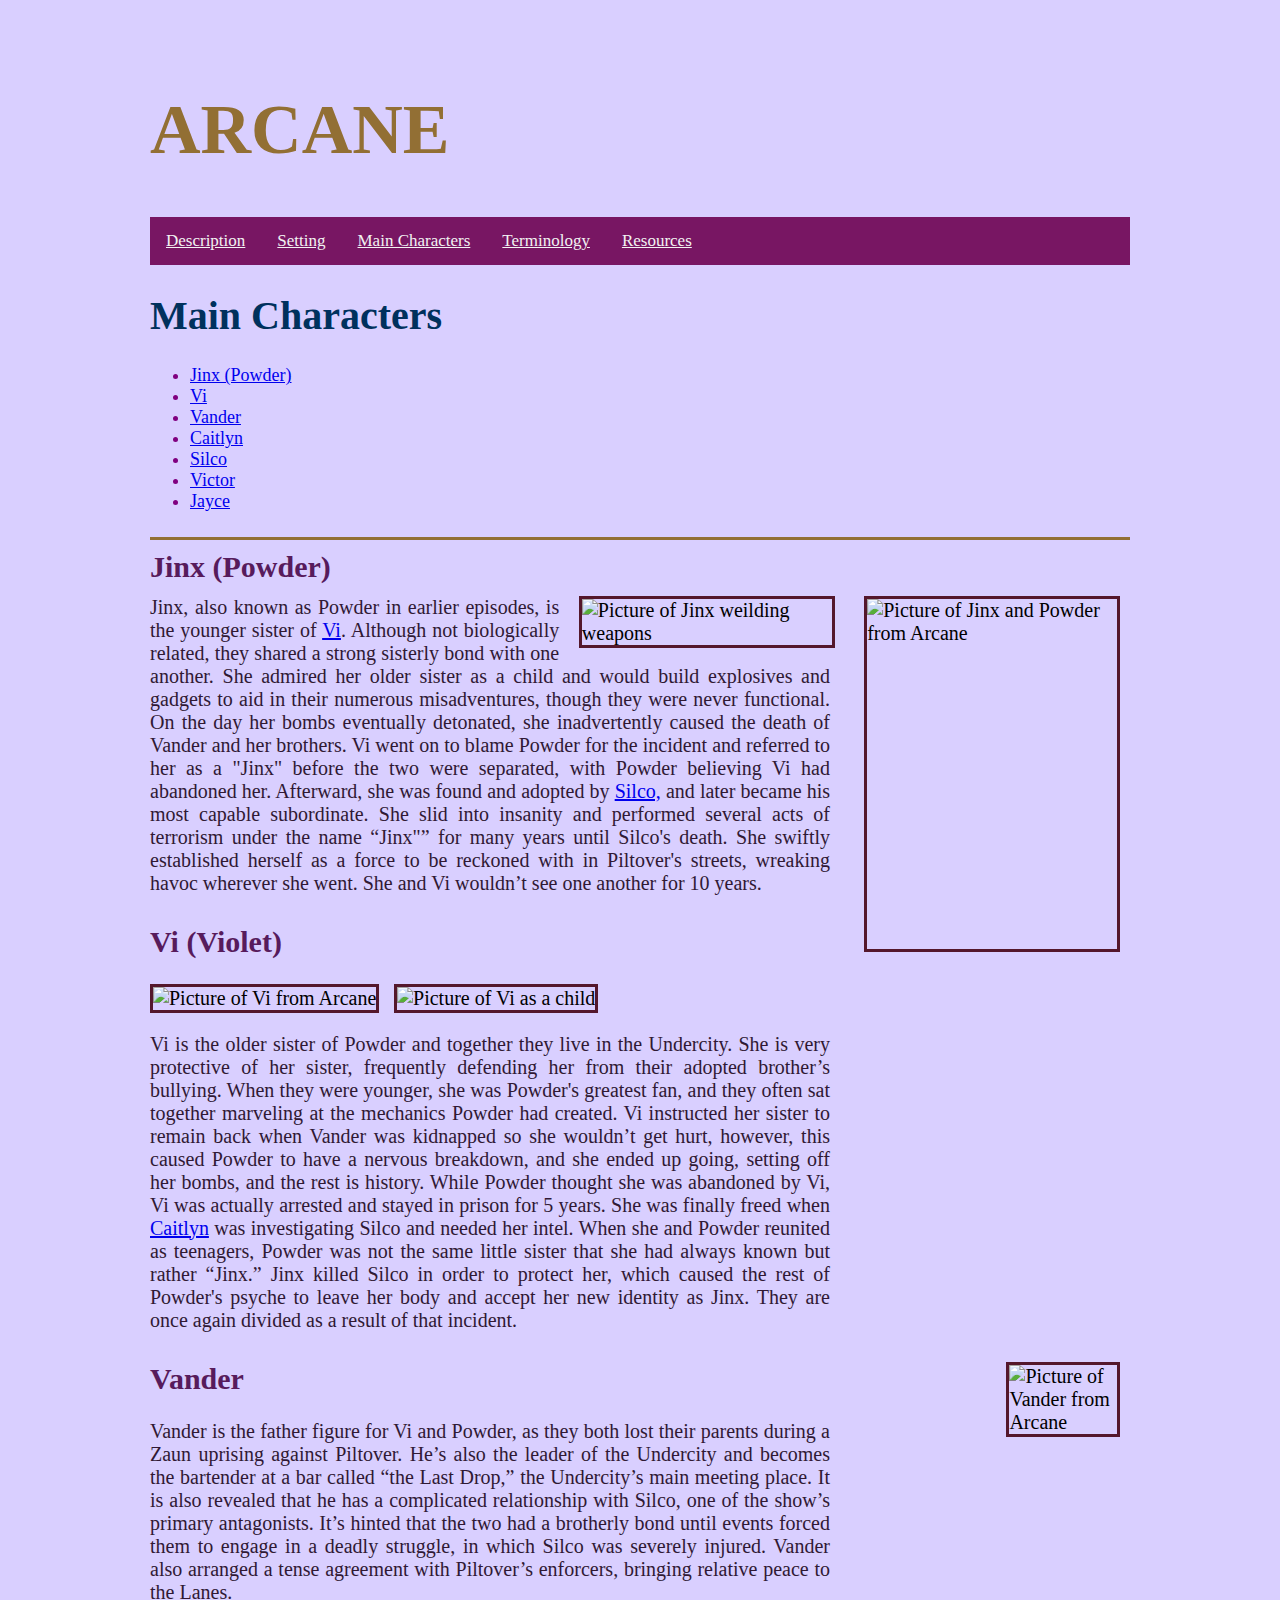
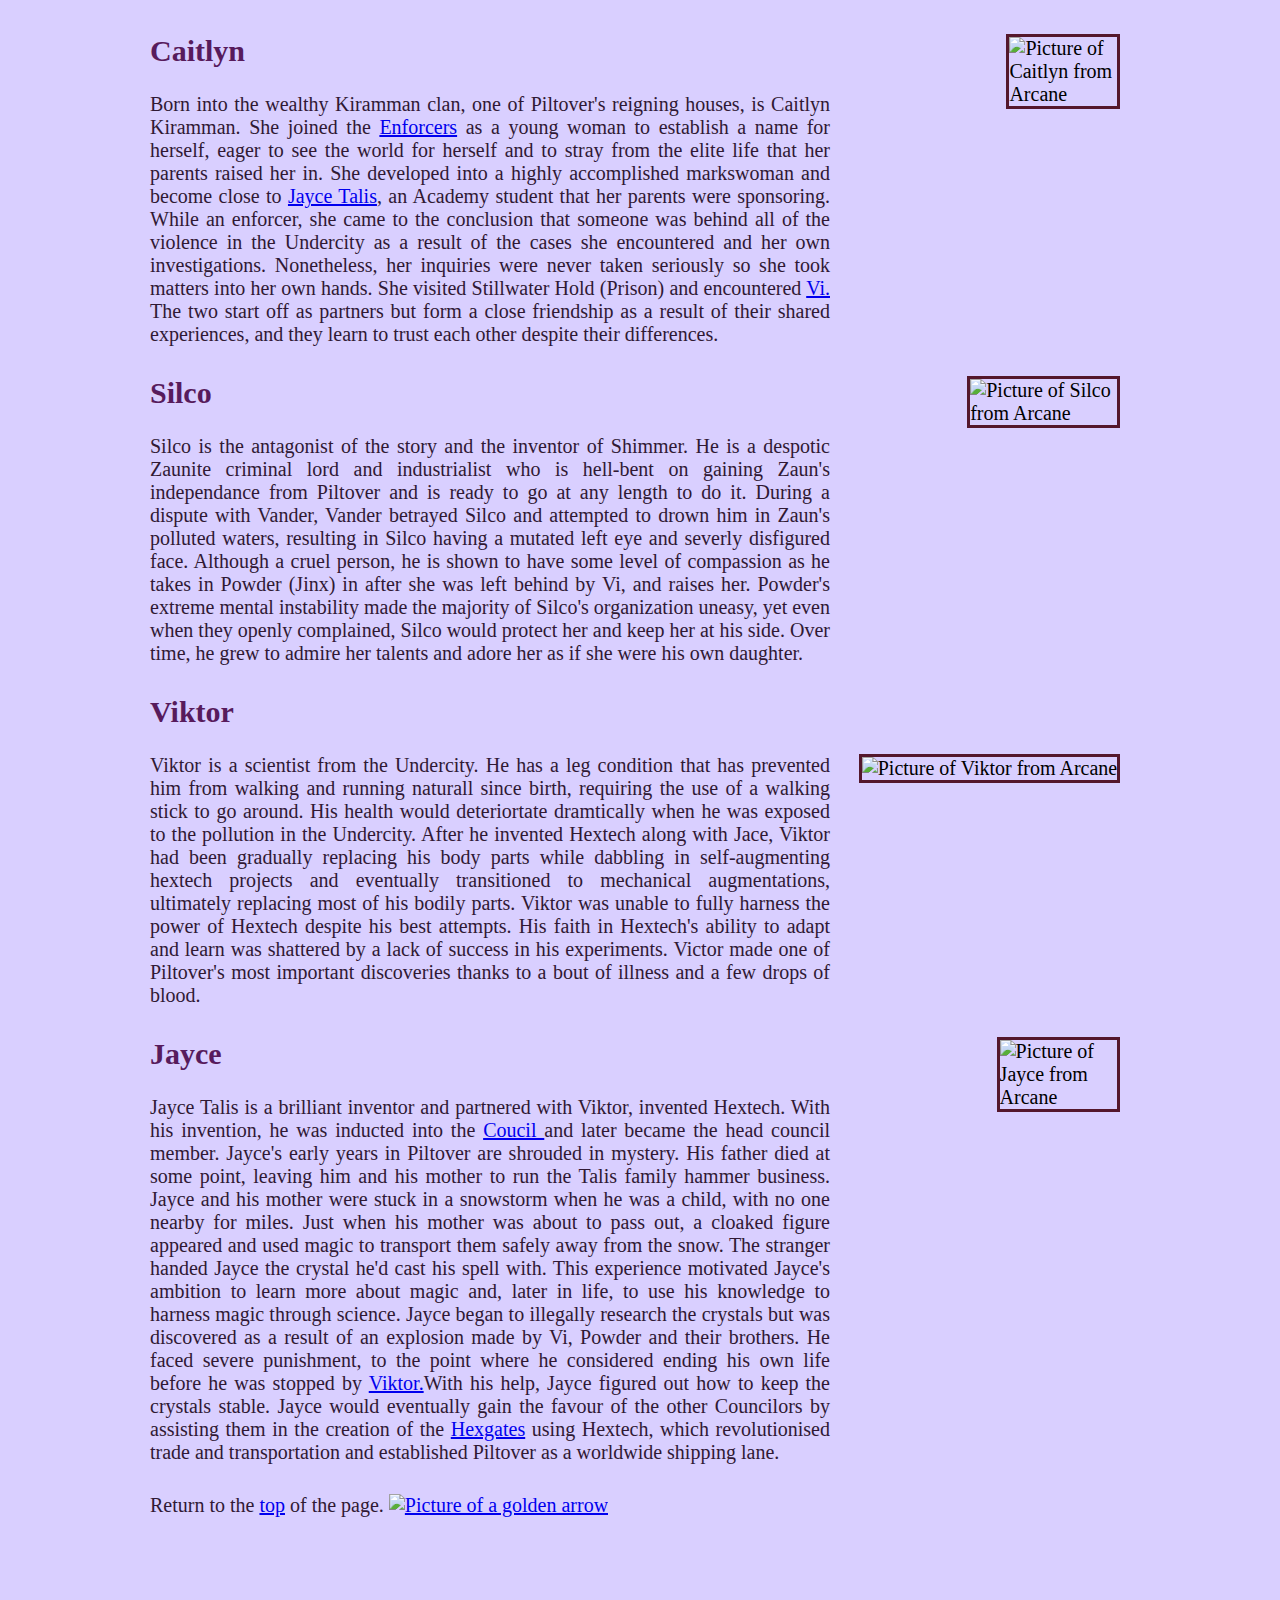
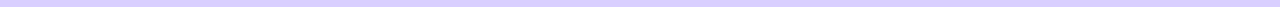
==== ArcaneMainCharacters.html @ 2a16cbcc "Add files via upload" ====
<!doctype html>
<html lang = "en">
	<head>
	    <meta charset="UTF-8">
		<title> ARCANE </title>
		<link rel="stylesheet" type="text/css" href="Arcane.css" />
    </head>
	<body> 
		<h1 id = "arcane""Top"> ARCANE </h1>
		<div class="topnav">
			<a class="active" href="index.html">Description</a>
			<a href="ArcaneSetting.html">Setting</a>
			<a href="ArcaneMainCharacters.html">Main Characters</a>
			<a href="ArcaneTerminology.html">Terminology</a>
			<a href="ArcaneResources.html">Resources</a>

		</div>
		
		<h1 id = "Main Characters"> Main Characters </h1>
		<ul>
			<li> <a href = "#Jinx"> Jinx (Powder) </a> </li>
			<li> <a href = "#Vi"> Vi </a> </li>
			<li> <a href = "#Vander"> Vander </a> </li>
			<li> <a href = "#Caitlyn"> Caitlyn </a> </li>
			<li> <a href = "#Silco"> Silco </a> </li>
			<li> <a href = "#Viktor"> Victor </a> </li>
			<li> <a href = "#Jayce"> Jayce </a> </li>
		</ul>
		
		<h2 id = "Jinx" class= "line"> Jinx (Powder) </h2> 
		<img class= "rightside" src= "Images/Jinxandpowder.jpg" height ="350px" width= "250px" alt= "Picture of Jinx and Powder from Arcane"/><img class= "rightside" src= "Images/Jinx.jpg" width= "250x" alt= "Picture of Jinx weilding weapons"/>
		<p> Jinx, also known as Powder in earlier episodes, is the younger sister of <a href = "#Vi">Vi</a>. Although not biologically related, they shared a strong sisterly bond with one another. She admired her older sister as a child and would build explosives and gadgets to aid in their numerous misadventures, though they were never functional. On the day her bombs eventually detonated, she inadvertently caused the death of Vander and her brothers. Vi went on to blame Powder for the incident and referred to her as a "Jinx" before the two were separated, with Powder believing Vi had abandoned her. Afterward, she was found and adopted by <a href = "#Silco">Silco,</a> and later became his most capable subordinate. She slid into insanity and performed several acts of terrorism under the name &ldquo;Jinx"&rdquo; for many years until Silco's death. She swiftly established herself as a force to be reckoned with in Piltover's streets, wreaking havoc wherever she went. She and Vi wouldn’t see one another for 10 years. 
		</p>
	
		<h2 id = "Vi"> Vi (Violet)</h2>
		<img src= "Images/Vi.jpg" width ="30%" alt ="Picture of Vi from Arcane"/> <img src= "Images/Vi2.png" width ="32%" alt ="Picture of Vi as a child"/> 
		<p> Vi is the older sister of Powder and together they live in the Undercity. She is very protective of her sister, frequently defending her from their adopted brother’s bullying. When they were younger, she was Powder's greatest fan, and they often sat together marveling at the mechanics Powder had created. Vi instructed her sister to remain back when Vander was kidnapped so she wouldn’t get hurt, however, this caused Powder to have a nervous breakdown, and she ended up going, setting off her bombs, and the rest is history. While Powder thought she was abandoned by Vi, Vi was actually arrested and stayed in prison for 5 years. She was finally freed when <a href ="#Caitlyn">Caitlyn</a> was investigating Silco and needed her intel. When she and Powder reunited as teenagers, Powder was not the same little sister that she had always known but rather &ldquo;Jinx.&rdquo; Jinx killed Silco in order to protect her, which caused the rest of Powder's psyche to leave her body and accept her new identity as Jinx. They are once again divided as a result of that incident.
		</p>
		
		<img class= "rightside" width ="11%" src ="Images/Vander.jpg" alt ="Picture of Vander from Arcane"/>
		<h2 id = "Vander"> Vander </h2> 
		<p> Vander is the father figure for Vi and Powder, as they both lost their parents during a Zaun uprising against Piltover. He’s also the leader of the Undercity and becomes the bartender at a bar called “the Last Drop,” the Undercity’s main meeting place. It is also revealed that he has a complicated relationship with Silco, one of the show’s primary antagonists. It’s hinted that the two had a brotherly bond until events forced them to engage in a deadly struggle, in which Silco was severely injured. Vander also arranged a tense agreement with Piltover’s enforcers, bringing relative peace to the Lanes. 
		</p>
		
		<img class= "rightside" width ="11%" src ="Images/Caitlyn.jpg" alt ="Picture of Caitlyn from Arcane"/>
		<h2 id = "Caitlyn"> Caitlyn </h2>
		<p>Born into the wealthy Kiramman clan, one of Piltover's reigning houses, is Caitlyn Kiramman. She joined the <a href = "ArcaneTerminology.html">Enforcers</a> as a young woman to establish a name for herself, eager to see the world for herself and to stray from the elite life that her parents raised her in. She developed into a highly accomplished markswoman and become close to <a href="#Jayce">Jayce Talis</a>, an Academy student that her parents were sponsoring. While an enforcer, she came to the conclusion that someone was behind all of the violence in the Undercity as a result of the cases she encountered and her own investigations. Nonetheless, her inquiries were never taken seriously so she took matters into her own hands. She visited Stillwater Hold (Prison) and encountered <a href ="#Vi">Vi.</a> The two start off as partners but form a close friendship as a result of their shared experiences, and they learn to trust each other despite their differences.
		</p>
	
		<img class= "rightside" width ="15%" src ="Images/Silco.jfif" alt ="Picture of Silco from Arcane"/>
		<h2 id = "Silco"> Silco </h2>
		<p>Silco is the antagonist of the story and the inventor of Shimmer. He is a despotic Zaunite criminal lord and industrialist who is hell-bent on gaining Zaun's independance from Piltover and is ready to go at any length to do it. During a dispute with Vander, Vander betrayed Silco and attempted to drown him in Zaun's polluted waters, resulting in Silco having a mutated left eye and severly disfigured face. Although a cruel person, he is shown to have some level of compassion as he takes in Powder (Jinx) in after she was left behind by Vi, and raises her. Powder's extreme mental instability made the majority of Silco's organization uneasy, yet even when they openly complained, Silco would protect her and keep her at his side. Over time, he grew to admire her talents and adore her as if she were his own daughter. 
		</p>
		
		<h2 id = "Viktor"> Viktor </h2>
		<img class ="rightside" width ="" src ="Images/Viktor.jpg" alt ="Picture of Viktor from Arcane"/>
		<p> Viktor is a scientist from the Undercity. He has a leg condition that has prevented him from walking and running naturall since birth, requiring the use of a walking stick to go around. His health would deteriortate dramtically when he was exposed to the pollution in the Undercity. After he invented Hextech along with Jace, Viktor had been gradually replacing his body parts while dabbling in self-augmenting hextech projects and eventually transitioned to mechanical augmentations, ultimately replacing most of his bodily parts. Viktor was unable to fully harness the power of Hextech despite his best attempts. His faith in Hextech's ability to adapt and learn was shattered by a lack of success in his experiments. Victor made one of Piltover's most important discoveries thanks to a bout of illness and a few drops of blood.
		</p>
		
		<img class ="rightside" width ="12%" src ="Images/Jayce.jpg" alt ="Picture of Jayce from Arcane"/>
		<h2 id = "Jayce"> Jayce </h2>
		<p> Jayce Talis is a brilliant inventor and partnered with Viktor, invented Hextech. With his invention, he was inducted into the <a href = "ArcaneTerminology.html"> Coucil </a> and later became the head council member. Jayce's early years in Piltover are shrouded in mystery. His father died at some point, leaving him and his mother to run the Talis family hammer business. Jayce and his mother were stuck in a snowstorm when he was a child, with no one nearby for miles. Just when his mother was about to pass out, a cloaked figure appeared and used magic to transport them safely away from the snow. The stranger handed Jayce the crystal he'd cast his spell with. This experience motivated Jayce's ambition to learn more about magic and, later in life, to use his knowledge to harness magic through science. Jayce began to illegally research the crystals but was discovered as a result of an explosion made by Vi, Powder and their brothers. He faced severe punishment, to the point where he considered ending his own life before he was stopped by <a href ="#Viktor">Viktor.</a>With his help, Jayce figured out how to keep the crystals stable. Jayce would eventually gain the favour of the other Councilors by assisting them in the creation of the <a href ="ArcaneTerminology.html">Hexgates</a> using Hextech, which revolutionised trade and transportation and established Piltover as a worldwide shipping lane.
		</p>
		
		<p> Return to the <a href = "#Top">top</a> of the page. <a href ="#Top"><img id ="arrow" src= "Images/Arrow.png" height= "30" width ="20" alt= "Picture of a golden arrow"/></a></p>		
	</body>
</html>
---- Arcane.css ----
p {
	font-family: serif, Verdana, "Times New Roman";
	color: #301934;
	text-align: justify; 
	margin-top: 20px;
	margin-bottom: 30px;
	margin-right: 300px;
}
body {
	background-color:#d9cfff;
	font-size:20px;
	margin-top: 90px;
	margin-bottom: 90px;
	margin-right: 150px;
	margin-left: 150px;
}

/* Add a background color to the top navigation */
.topnav {
  background-color: #781663;
  overflow: hidden;
}

/* Style the links inside the navigation bar */
.topnav a {
  float: left;
  color: #f2f2f2;
  text-align: center;
  padding: 14px 16px;
  font-size: 17px;
}

/* Change the color of links on hover */
.topnav a:hover {
  background-color: #4d083d;
  color: white;
}
img {
	border-color: #54172c; 
	border-width: medium; 
	border-style: solid;
	margin-right: 1%;
}

ul {
	font-size: 18px;
	color: purple;
}
#arcane {
	font-size:70px;
	color:#926F34; 
}
h1 {
	font-size:40px;
	color:#00315D;
}
h2 {
	color: #571B5C;
}
h3 {
	color:
}
.rightside	{ /*So images stay on the right side of the screen*/ 
	float: right;
	margin-left: 2%;
}
#arrow {
	margin: 0%;
	border-style: none;
}
.line {
	height: 1px;
	border-top: solid;
	border-color: #926F34;
	padding-top: 1%;
	padding-bottom: 2%;
}
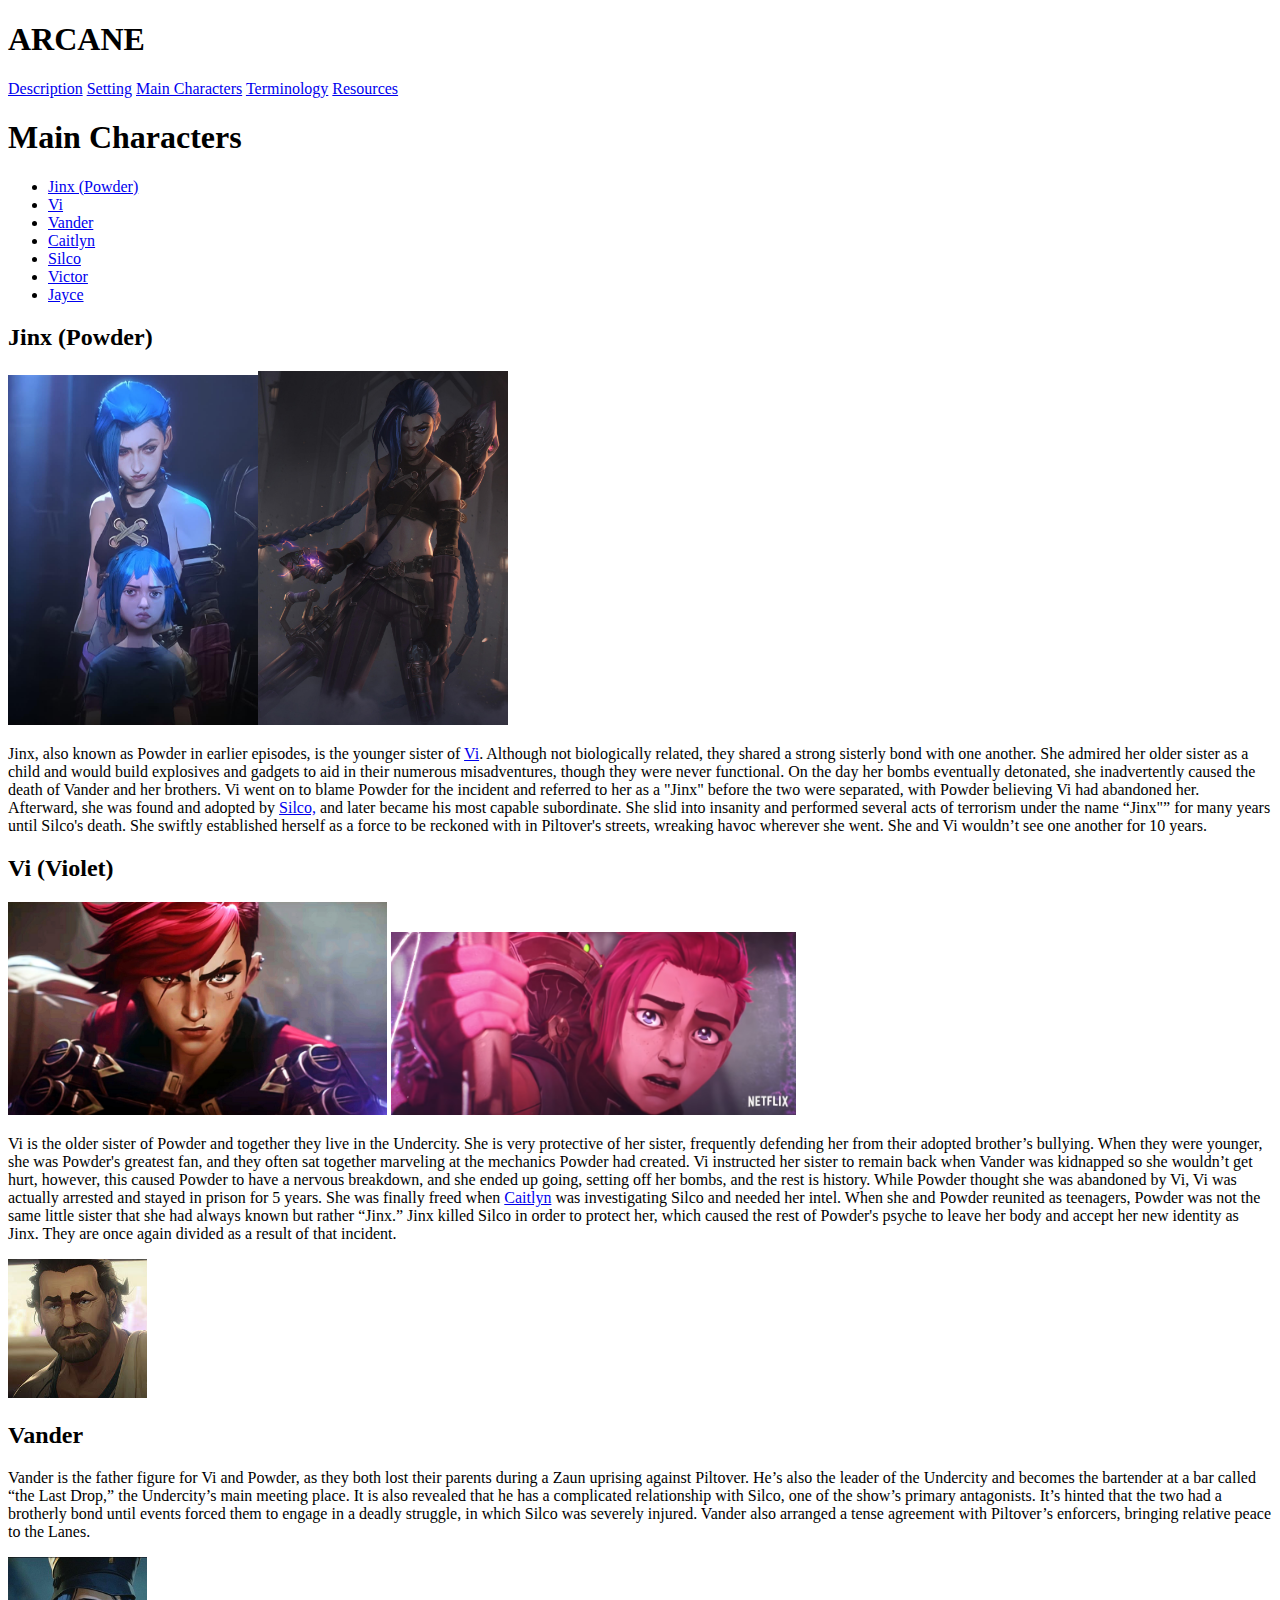
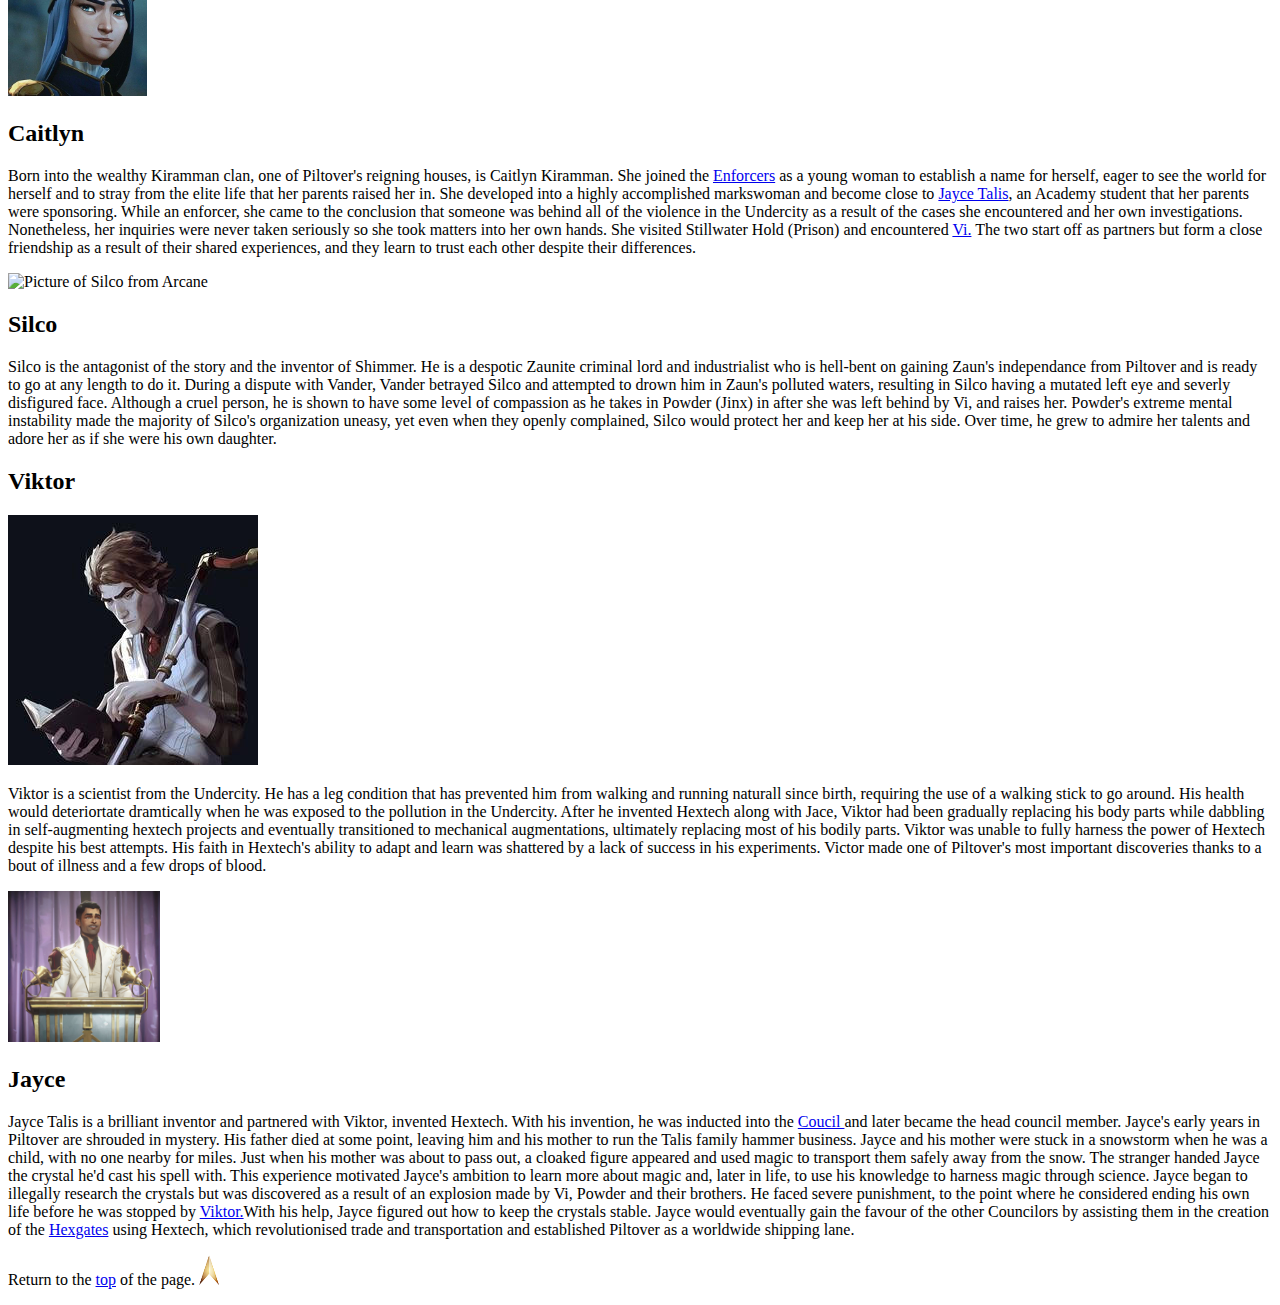
==== commit 5a20c5d2: "Add files via upload" ====
--- a/ArcaneMainCharacters.html
+++ b/ArcaneMainCharacters.html
@@ -28,7 +28,7 @@
 		</ul>
 		
 		<h2 id = "Jinx" class= "line"> Jinx (Powder) </h2> 
-		<img class= "rightside" src= "Images/Jinxandpowder.jpg" height ="350px" width= "250px" alt= "Picture of Jinx and Powder from Arcane"/><img class= "rightside" src= "Images/Jinx.jpg" width= "250x" alt= "Picture of Jinx weilding weapons"/>
+		<img class= "rightside" height ="350" width ="250" src= "Images/JinxandPowder.jpg" alt= "Picture of Jinx and Powder from Arcane"><img class= "rightside" src= "Images/Jinx.jpg" width= "250" alt= "Picture of Jinx weilding weapons">
 		<p> Jinx, also known as Powder in earlier episodes, is the younger sister of <a href = "#Vi">Vi</a>. Although not biologically related, they shared a strong sisterly bond with one another. She admired her older sister as a child and would build explosives and gadgets to aid in their numerous misadventures, though they were never functional. On the day her bombs eventually detonated, she inadvertently caused the death of Vander and her brothers. Vi went on to blame Powder for the incident and referred to her as a "Jinx" before the two were separated, with Powder believing Vi had abandoned her. Afterward, she was found and adopted by <a href = "#Silco">Silco,</a> and later became his most capable subordinate. She slid into insanity and performed several acts of terrorism under the name &ldquo;Jinx"&rdquo; for many years until Silco's death. She swiftly established herself as a force to be reckoned with in Piltover's streets, wreaking havoc wherever she went. She and Vi wouldn’t see one another for 10 years. 
 		</p>
 	
@@ -62,6 +62,7 @@
 		<p> Jayce Talis is a brilliant inventor and partnered with Viktor, invented Hextech. With his invention, he was inducted into the <a href = "ArcaneTerminology.html"> Coucil </a> and later became the head council member. Jayce's early years in Piltover are shrouded in mystery. His father died at some point, leaving him and his mother to run the Talis family hammer business. Jayce and his mother were stuck in a snowstorm when he was a child, with no one nearby for miles. Just when his mother was about to pass out, a cloaked figure appeared and used magic to transport them safely away from the snow. The stranger handed Jayce the crystal he'd cast his spell with. This experience motivated Jayce's ambition to learn more about magic and, later in life, to use his knowledge to harness magic through science. Jayce began to illegally research the crystals but was discovered as a result of an explosion made by Vi, Powder and their brothers. He faced severe punishment, to the point where he considered ending his own life before he was stopped by <a href ="#Viktor">Viktor.</a>With his help, Jayce figured out how to keep the crystals stable. Jayce would eventually gain the favour of the other Councilors by assisting them in the creation of the <a href ="ArcaneTerminology.html">Hexgates</a> using Hextech, which revolutionised trade and transportation and established Piltover as a worldwide shipping lane.
 		</p>
 		
-		<p> Return to the <a href = "#Top">top</a> of the page. <a href ="#Top"><img id ="arrow" src= "Images/Arrow.png" height= "30" width ="20" alt= "Picture of a golden arrow"/></a></p>		
+		<p> Return to the <a href = "#Top">top</a> of the page. <a href ="#Top"><img id ="arrow" src= "Images/Arrow.png" height= "30" width ="20" alt= "Picture of a golden arrow"/></a></p>	
+		<a href="http://validator.w3.org/check?uri=https://yuandie09.github.io/home/">
 	</body>
 </html>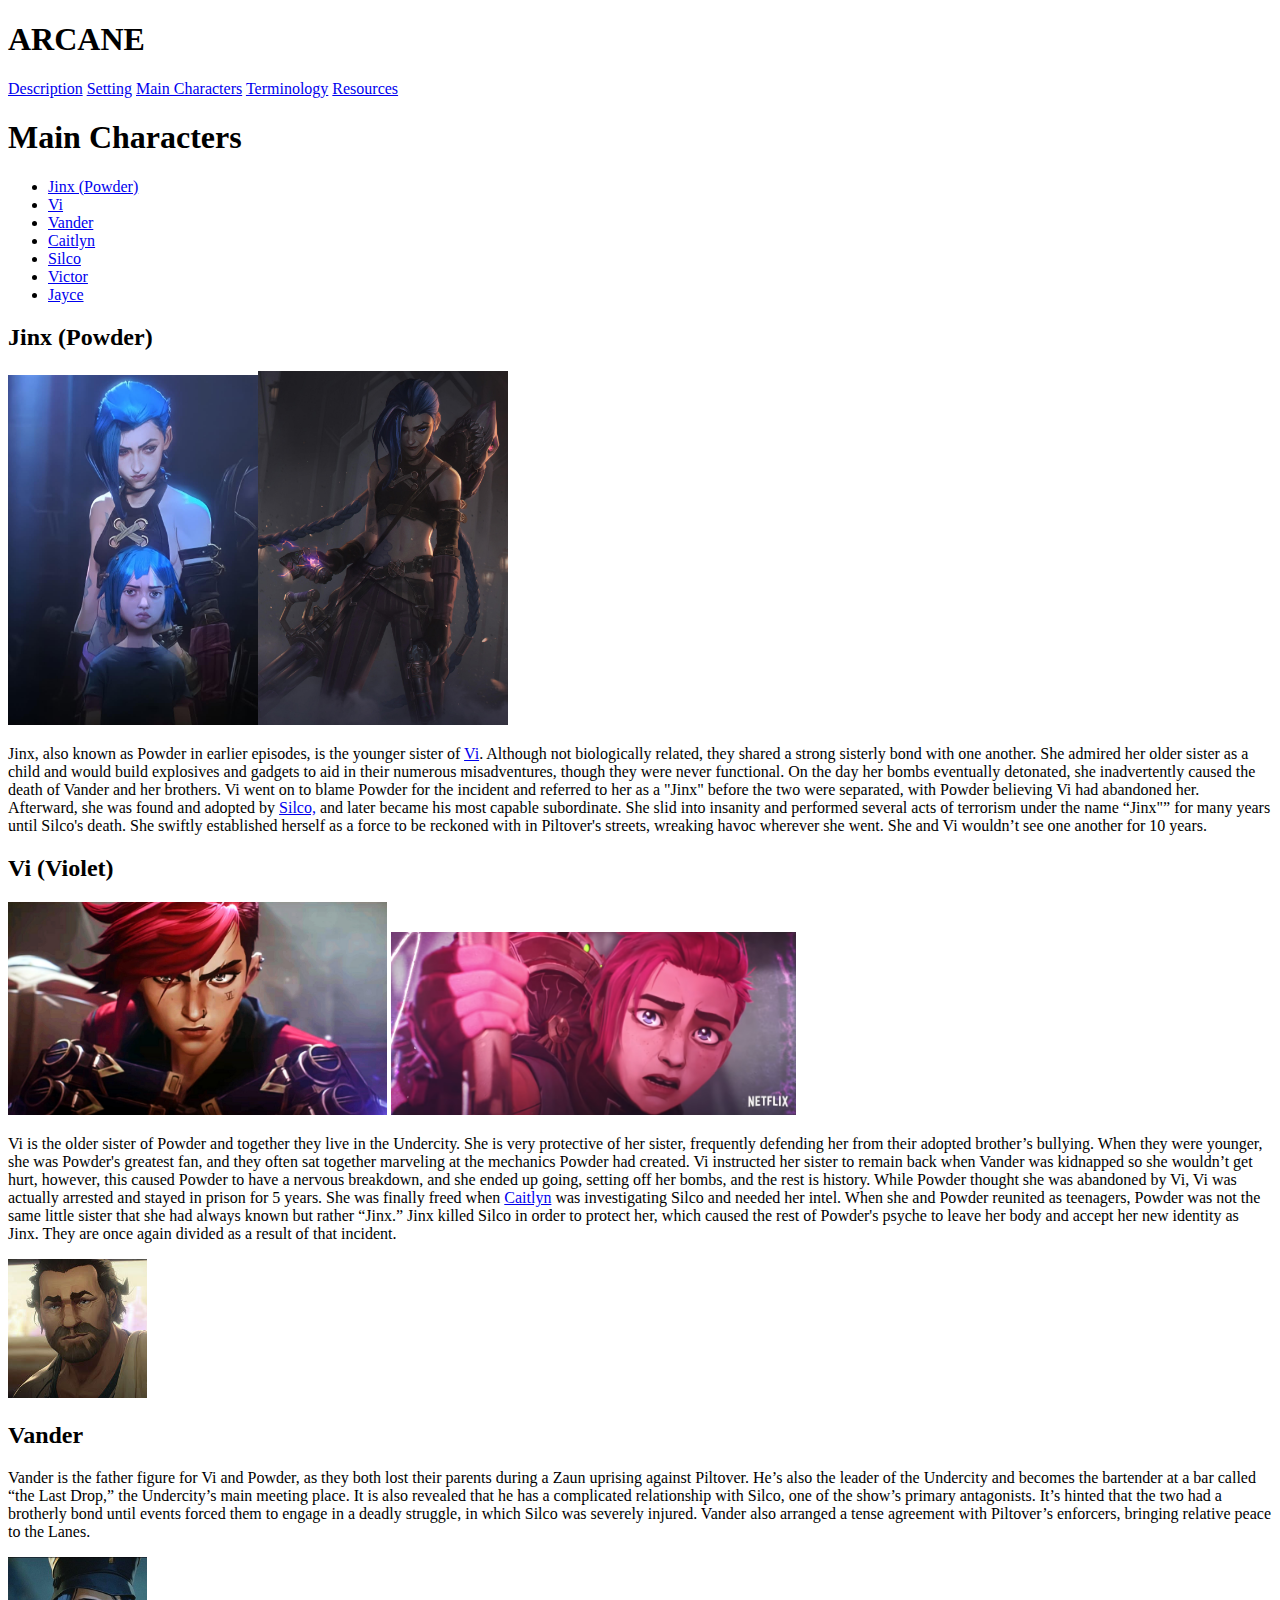
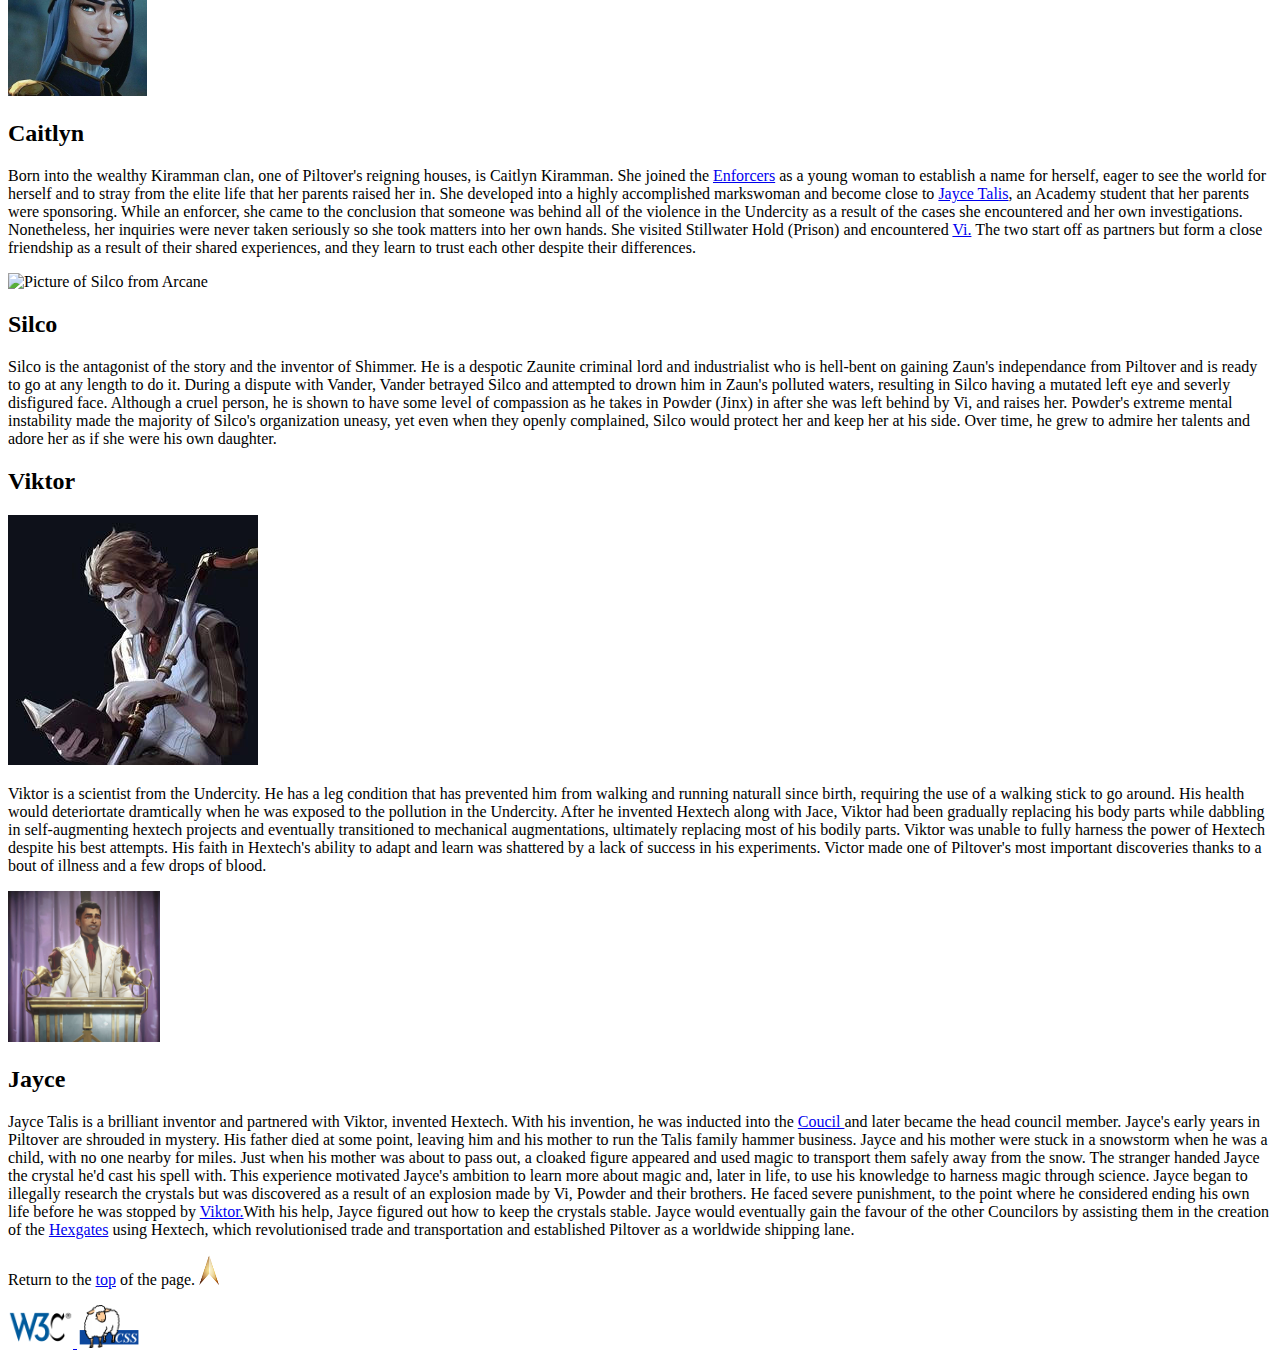
==== commit 9549a47b: "Add files via upload" ====
--- a/ArcaneMainCharacters.html
+++ b/ArcaneMainCharacters.html
@@ -64,5 +64,10 @@
 		
 		<p> Return to the <a href = "#Top">top</a> of the page. <a href ="#Top"><img id ="arrow" src= "Images/Arrow.png" height= "30" width ="20" alt= "Picture of a golden arrow"/></a></p>	
 		<a href="http://validator.w3.org/check?uri=https://yuandie09.github.io/home/">
+		<img src="Images/w3c.png" width="65" alt="HTML5 Validator">
+		</a>
+
+		<a href = "http://jigsaw.w3.org/css-validator/validator?uri=https://yuandie09.github.io/home/">
+		<img src= "Images/css.png" width="65" alt="CSS Validator">
 	</body>
 </html>